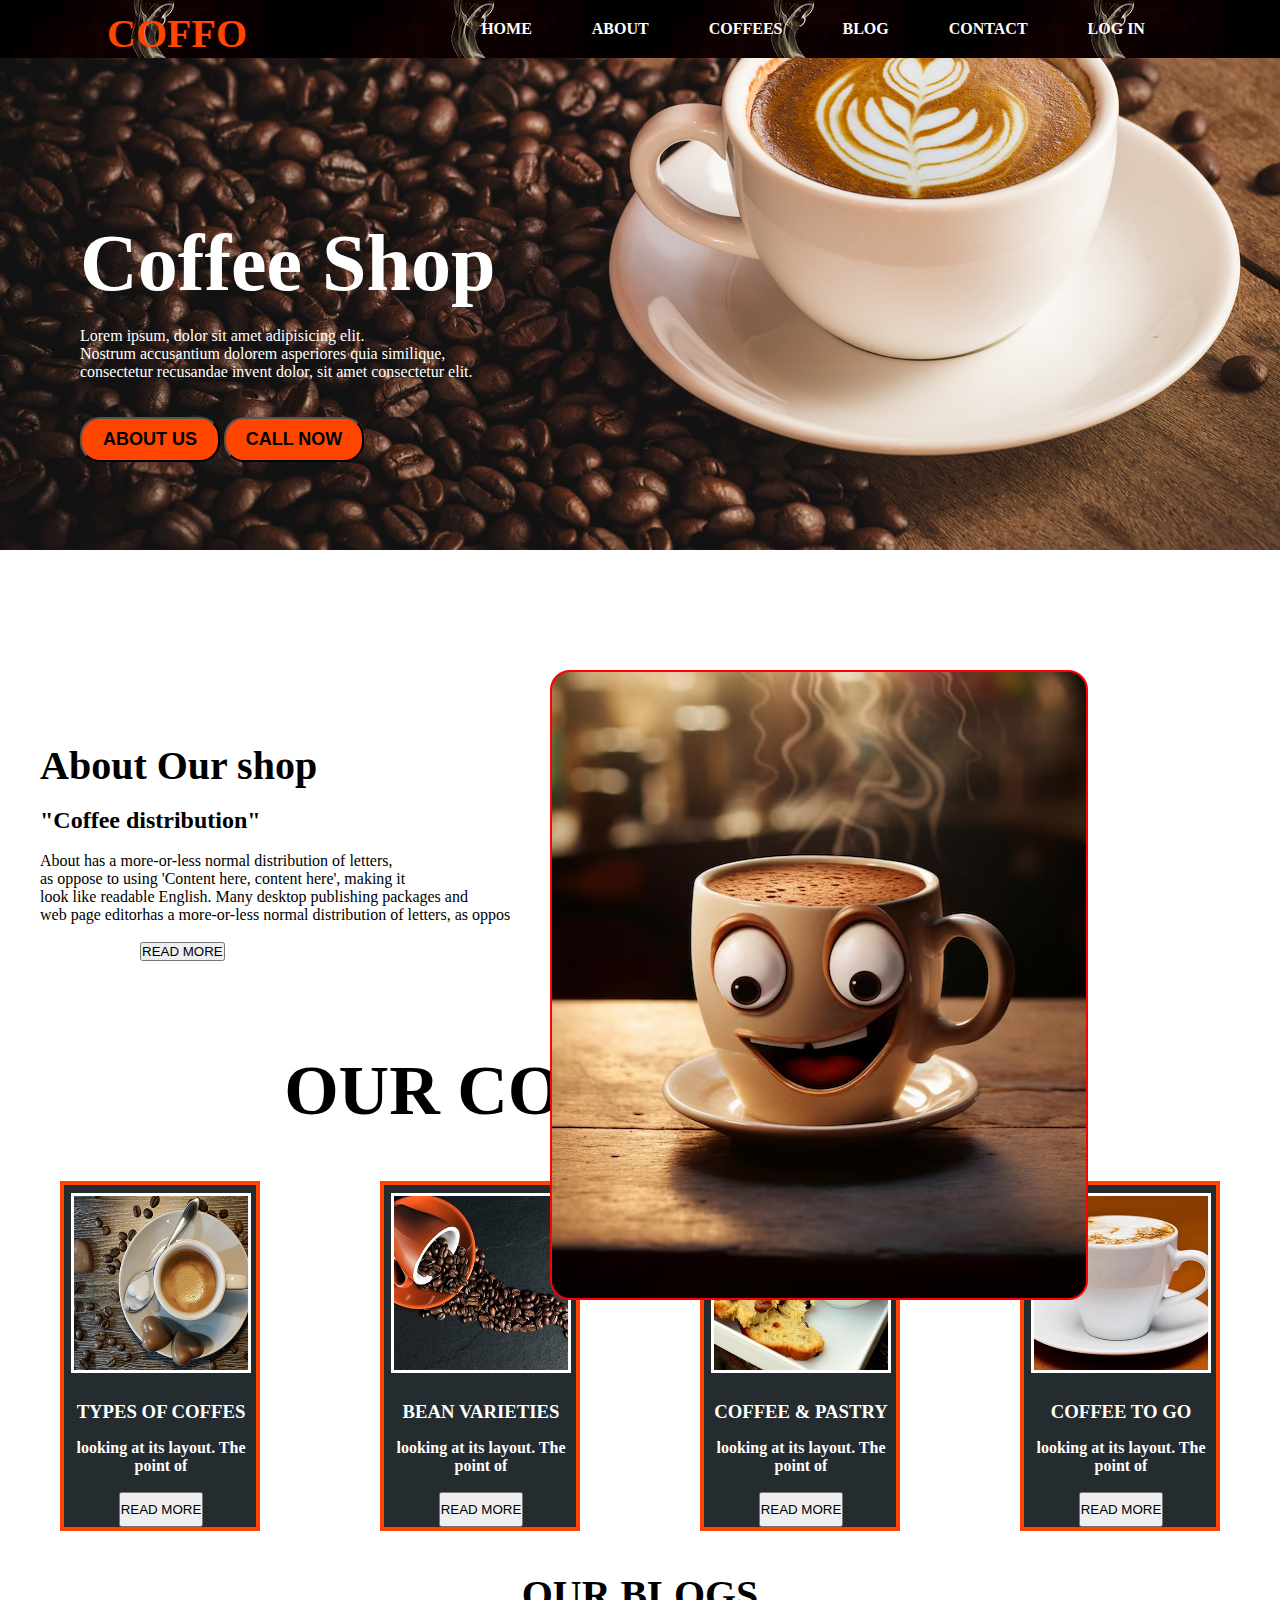
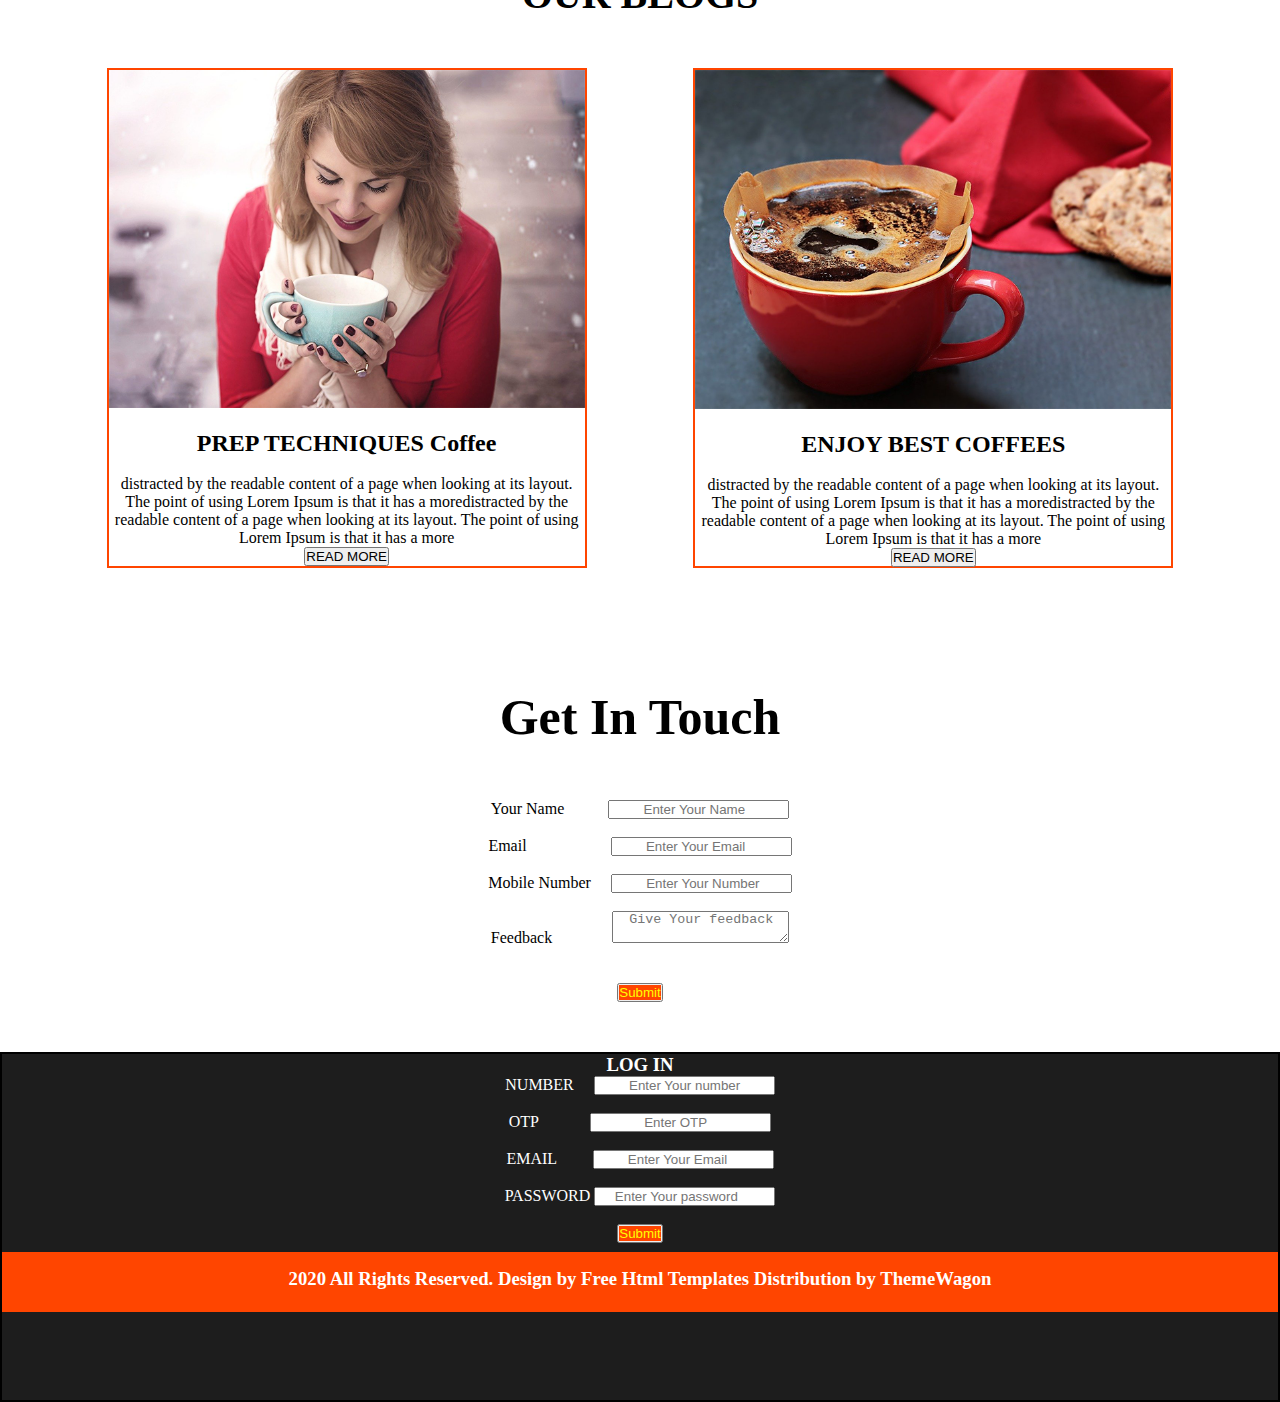
==== index.html @ 535ac754 "up" ====
<!DOCTYPE html>
<html lang="en">
<head>
    <meta charset="UTF-8">
    <meta name="viewport" content="width=device-width, initial-scale=1.0">
    <title>COFFEE</title>

    <!-- font awesome link -->
    
    <link rel="stylesheet" href="https://cdnjs.cloudflare.com/ajax/libs/font-awesome/6.6.0/css/all.min.css" integrity="sha512-Kc323vGBEqzTmouAECnVceyQqyqdsSiqLQISBL29aUW4U/M7pSPA/gEUZQqv1cwx4OnYxTxve5UMg5GT6L4JJg==" crossorigin="anonymous" referrerpolicy="no-referrer" />

    <!-- css link -->
<link rel="stylesheet" href="./style.scss/main.css">
    <!-- logo  -->
     <link rel="icon" href="./images/logo.png">
<!-- 
     <link rel="stylesheet" href="about.html"> -->


</head>
<body>

  <!-- navbar cording start from here -->
         
    <header id="navbar">
        <nav>
          <h1>COFFO</h1>
          <ul>
              <li>
                  <a href="./index.html">HOME</a>
                </li>
                <li>
                    <a href="about.html">ABOUT</a>
                </li>
                <li>
                    <a href="coffees.html">COFFEES</a>
                  
            <li><a href="blog.html">BLOG</a></li>
        </li>
        <li><a href="contact.html">CONTACT</a></li>
    
            <li>
              <a href="#login"
                >LOG IN &nbsp; <i class="fa-solid fa-magnifying-glass"></i
              ></a>
            </ul>
        </nav>
      </header>

      
  <!-- navbar cording end from here -->
        
   <!--================== main section start from here================================ -->


   <main>
    <section id="home">
    
      <div class="hometext">
       
        <h1 class="coffe-shop">Coffee Shop </h1>

        <br>
        
        <p>Lorem ipsum, dolor sit amet adipisicing elit. <br>
           Nostrum accusantium dolorem asperiores quia similique, <br>
            consectetur recusandae invent dolor, sit amet consectetur elit.</p>
         <br><br>
    
         <button class="btn">ABOUT US</button>
         <button class="btn">CALL NOW</button>

      </div>
    </section>

    <!-- main cording end from herr   -->

    <!-- about cording start from her  -->

    <section id="about">
      <div class="about-image"></div>
      <div class="about-text">
          <h1>About Our shop</h1> <br>
           <h4> "Coffee distribution"</h4> <br>
          <p>About has a more-or-less normal distribution of letters, <br>
             as oppose to using 'Content here, content here', making it <br>
              look like readable English. Many desktop publishing packages and <br>
              web page editorhas a more-or-less normal distribution of letters, as oppos</p>
     
            </div>
            <br>
      <button class="btn">READ MORE</button>
  
        </section>
      
        <!-- about cording end here -->
  



        
   <!--================== coffes start from here================================ -->

   <section id="coffees">
    <div class="text-coffes">
<h1>OUR COFFEE OFFER</h1>

    </div>

    <div class="box-top">
      
        <div class="box-4">
          <div class="box-5">
            <img src="./images/img-1.png" alt="">
          </div>
          <h3>TYPES OF COFFES</h3>
          <p>looking at its layout. The point of</p>
          <button class="btn">READ MORE</button>
        
        </div>
        <div class="box-4"> 
          <div class="box-5">
            <img src="./images/img-2.png" alt="">
          </div>
     <h3>     BEAN VARIETIES </h3>
     <p>looking at its layout. The point of</p>
     <button class="btn">READ MORE</button>
        </div>
        <div class="box-4">
          
          <div class="box-5">
          <img src="./images/img-3.png" alt="">
        </div>
          <h3> COFFEE & PASTRY</h3>
          <p>looking at its layout. The point of</p>
          <button class="btn">READ MORE</button>
        </div>
        <div class="box-4">
          <div class="box-5">
            <img src="./images/img-4.png" alt="">
          </div>
          <h3>COFFEE TO GO</h3>
          <p>looking at its layout. The point of</p>
          <button class="btn">READ MORE</button>
       
        </div>

    </div>
   </section>

<!-- coffese cording end here -->


   <!--================== blog start from here================================ -->
   <section id="no-work">
    <h1>OUR BLOGS</h1>
    <div  class="blog-main">
    <div class="blog-top2">
        <div class="blog-img">
            <img src="./images/blog-img1.png" alt="">
            <br> <br>
<h2>PREP TECHNIQUES Coffee</h2>
<br>
          
<p>distracted by the readable content of a page when looking at its layout. The point of using Lorem Ipsum is that it has a moredistracted by the readable content of a page when looking at its layout. The point of using Lorem Ipsum is that it has a more</p>
<button class="btn">READ MORE</button>
</div>

    </div>

    <div class="blog-top2">
        <div class="blog-img">
            <img src="./images/blog-img2.png" alt="">
            <br> <br>
<h2>ENJOY BEST COFFEES</h2>
<br>
            <p>distracted by the readable content of a page when looking at its layout. The point of using Lorem Ipsum is that it has a moredistracted by the readable content of a page when looking at its layout. The point of using Lorem Ipsum is that it has a more</p>
            <button class="btn">READ MORE</button>
        </div>
       
    </div>
</div>

</section>

<!-- blog cording end here -->


   <!--================== conatct section start from here================================ -->

   <section id="contact">
    <div class="contact-2">
    
    <div class="contact-input">
    
        <h1>Get In Touch
        </h1>
        <br><br><br>
    Your Name &nbsp; &nbsp;  &nbsp;  &nbsp;  &nbsp;  <input type="text" placeholder="         Enter Your Name">
    
    <br><br>
    Email  &nbsp; &nbsp; &nbsp; &nbsp; &nbsp; &nbsp; &nbsp; &nbsp;  &nbsp;  &nbsp;  
    <input type="text" placeholder="         Enter Your Email">
    
    <br><br>
    
    Mobile Number &nbsp; &nbsp;   <input type="text" placeholder="         Enter Your Number">
    
    <br><br>
      Feedback
     &nbsp; &nbsp; &nbsp; &nbsp;  &nbsp;  &nbsp;  &nbsp;  <textarea name="feedback" id="feedback" placeholder="  Give Your feedback"></textarea>
    <br><br><br>
    <button class="btn"><input class="submit" type="submit"></button>
    </div>
    </div>
    </section>
    
<!-- contact cordiing end here     -->

 
      <!-- footter work start from here  -->

      <footer id="main-footer">
        <div class="icons">
          <i class="fa-brands fa-instagram"></i>
          <i class="fa-brands fa-facebook"></i> 
          <i class="fa-brands fa-telegram"></i>
          <i class="fa-solid fa-mug-saucer"></i>
        </div>

        <div class="login">

          <h3>LOG IN</h3>
         NUMBER  &nbsp; &nbsp; <input type="text" placeholder="         Enter Your number">
         <br>  <br>
         OTP    &nbsp; &nbsp; &nbsp; &nbsp;   &nbsp; &nbsp;  <input type="text" placeholder="              Enter OTP">
         <br>  <br>
         EMAIL  &nbsp; &nbsp; &nbsp; &nbsp;    <input type="text" placeholder="         Enter Your Email">
         <br>  <br>
         PASSWORD    <input type="password" placeholder="     Enter Your password">
         <br>  <br>
         <button class="btn"><input class="submit" type="submit"></button>
         
          
        </div>
        <div class="copyright">
     <h3>2020 All Rights Reserved. Design by Free Html Templates Distribution by ThemeWagon</h3>
        </div>
      </footer>

      <!-- footer cording end here -->

    
</body>
</html>
---- style.scss/main.css ----
* {
  margin: 0px;
  padding: 0px;
  box-sizing: border-box;
  scroll-behavior: smooth;
}

/* ========================         navbar start from here     ======================= */
#navbar {
  position: fixed;
  z-index: 999;
  width: 100%;
  background-image: url(../images/nav.jpg);
  background-color: transparent;
}
#navbar nav {
  display: flex;
  justify-content: space-around;
}
#navbar nav h1 {
  color: orangered;
  font-weight: 700;
  font-size: 40px;
  padding-top: 10px;
}
#navbar nav ul {
  display: flex;
  /* /* margin-left: 60%; */
  gap: 20px;
  list-style: none;
}
#navbar nav li {
  padding: 20px;
}
#navbar nav li :hover {
  background-color: orangered;
  cursor: grab;
}
#navbar nav li :hover a {
  color: white;
}
#navbar nav li a {
  text-decoration: none;
  color: white;
  font-weight: bolder;
}

/* <!--================== main section start from here================================ --> */
#home {
  background-image: url(../images/coffee1.jpg);
  width: 100%;
  height: 550px;
  background-size: cover;
  background-position: bottom;
}
#home .hometext {
  padding-left: 80px;
  padding-top: 17%;
  color: white;
}
#home .hometext .btn {
  background-color: orangered;
  width: 140px;
  height: 45px;
  border-radius: 20px;
  font-size: 18px;
  font-weight: bolder;
}
#home .hometext .btn:hover {
  background-color: transparent;
  color: white;
  background-color: black;
}
#home .hometext .coffe-shop {
  font-size: 80px;
}

/* about cording start from here */
#about .btn {
  margin-left: 140px;
}
#about .about-text {
  padding-top: 15%;
  padding-left: 40px;
}
#about .about-text h1 {
  font-size: 40px;
}
#about .about-text h4 {
  font-size: 24px;
}
#about .about-image {
  width: 42%;
  height: 70%;
  border: 2px solid red;
  position: absolute;
  margin-top: 120px;
  margin-left: 550px;
  background-image: url(../images/about.avif);
  background-size: cover;
  background-position: center;
  border-radius: 20px;
}

/* about cording end here  */
#coffees {
  width: 100%;
  height: 520px;
  padding-top: 90px;
}
#coffees .text-coffes {
  text-align: center;
  font-size: 35px;
}
#coffees .box-top {
  display: grid;
  grid-template-columns: auto auto auto auto;
  justify-content: space-around;
  color: white;
  font-weight: bolder;
  margin-top: 50px;
}
#coffees .box-top .box-4 {
  width: 200px;
  height: 350px;
  border: 4px solid orangered;
  display: grid;
  justify-items: center;
  background-color: #242c2f;
  text-align: center;
}
#coffees .box-top .box-5 img {
  width: 180px;
  height: 180px;
  border: 3px solid white;
  margin: 7px;
  margin-top: 8px;
}

/* <!--================== blog start from here================================ --> */
#no-work {
  padding-top: 90px;
  text-align: center;
}
#no-work h1 {
  font-size: 40px;
}
#no-work .blog-main {
  padding-top: 50px;
  display: grid;
  grid-template-columns: auto auto;
  justify-content: space-evenly;
}
#no-work .blog-main .blog-top2 {
  width: 480px;
  height: 500px;
  border: 2px solid orangered;
}
#no-work .blog-main .blog-top2 .blog-img .btn3 {
  background-color: orangered;
  width: 140px;
  height: 45px;
  border-radius: 20px;
  font-size: 18px;
  font-weight: bolder;
}
#no-work .blog-main .blog-top2 .blog-img .btn3 :hover {
  background-color: transparent;
  color: white;
  background-color: black;
}
#no-work .blog-main .blog-top2 .blog-img img {
  background-size: cover;
  width: 100%;
}

/* <!--================== conatct section start from here================================ --> */
#contact .contact-2 {
  padding-top: 120px;
}
#contact .contact-2 .contact-input {
  text-align: center;
}
#contact .contact-2 .contact-input h1 {
  font-size: 50px;
}
#contact .contact-2 .contact-input .submit {
  color: yellow;
  background-color: orangered;
  border: none;
}

/* <!-- footter work start from here  --> */
#main-footer {
  width: 100%;
  height: 350px;
  border: 2px solid black;
  margin-top: 50px;
  text-align: center;
  background-color: #1d1d1d;
  color: white;
}
#main-footer .copyright {
  background-color: orangered;
  height: 60px;
  margin-top: 9px;
  padding-top: 16px;
}
#main-footer .icons {
  font-size: 50px;
}
#main-footer .login .btn .submit {
  background-color: orangered;
  border: none;
  color: yellow;
}/*# sourceMappingURL=main.css.map */
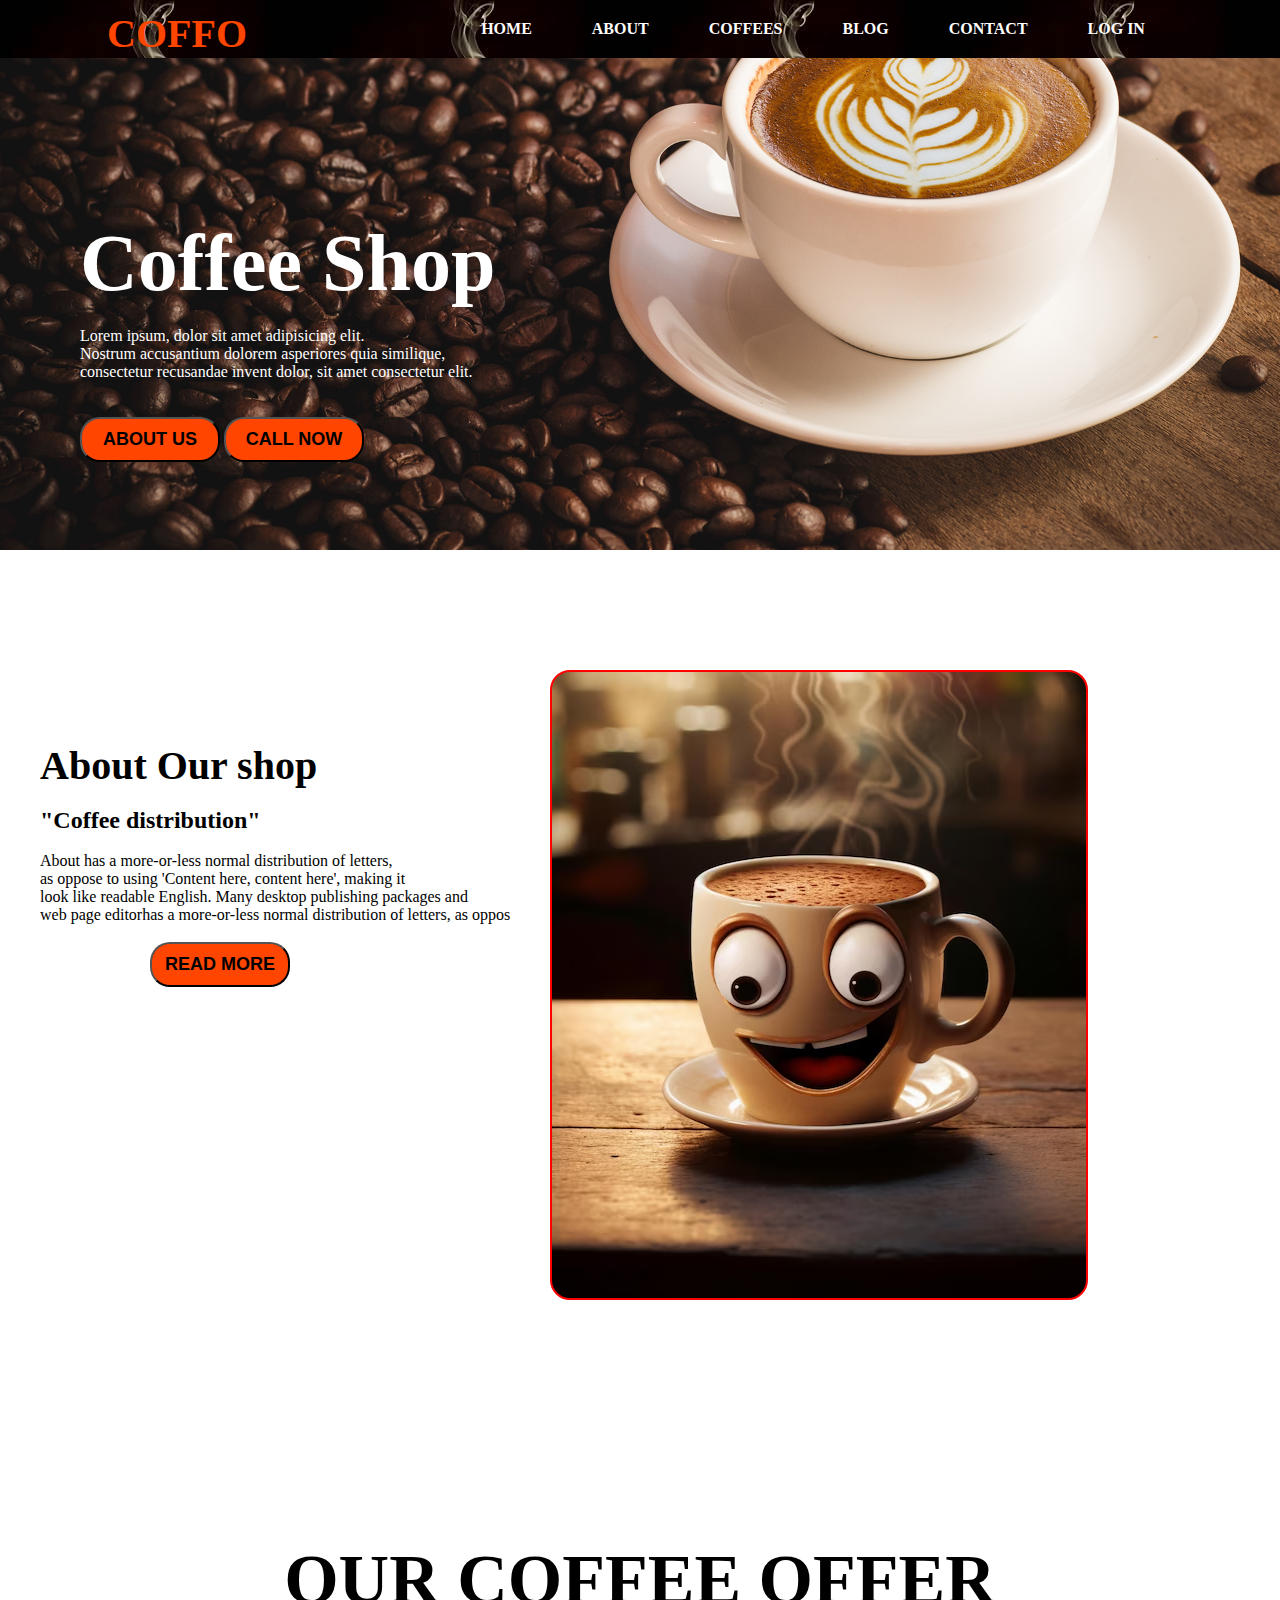
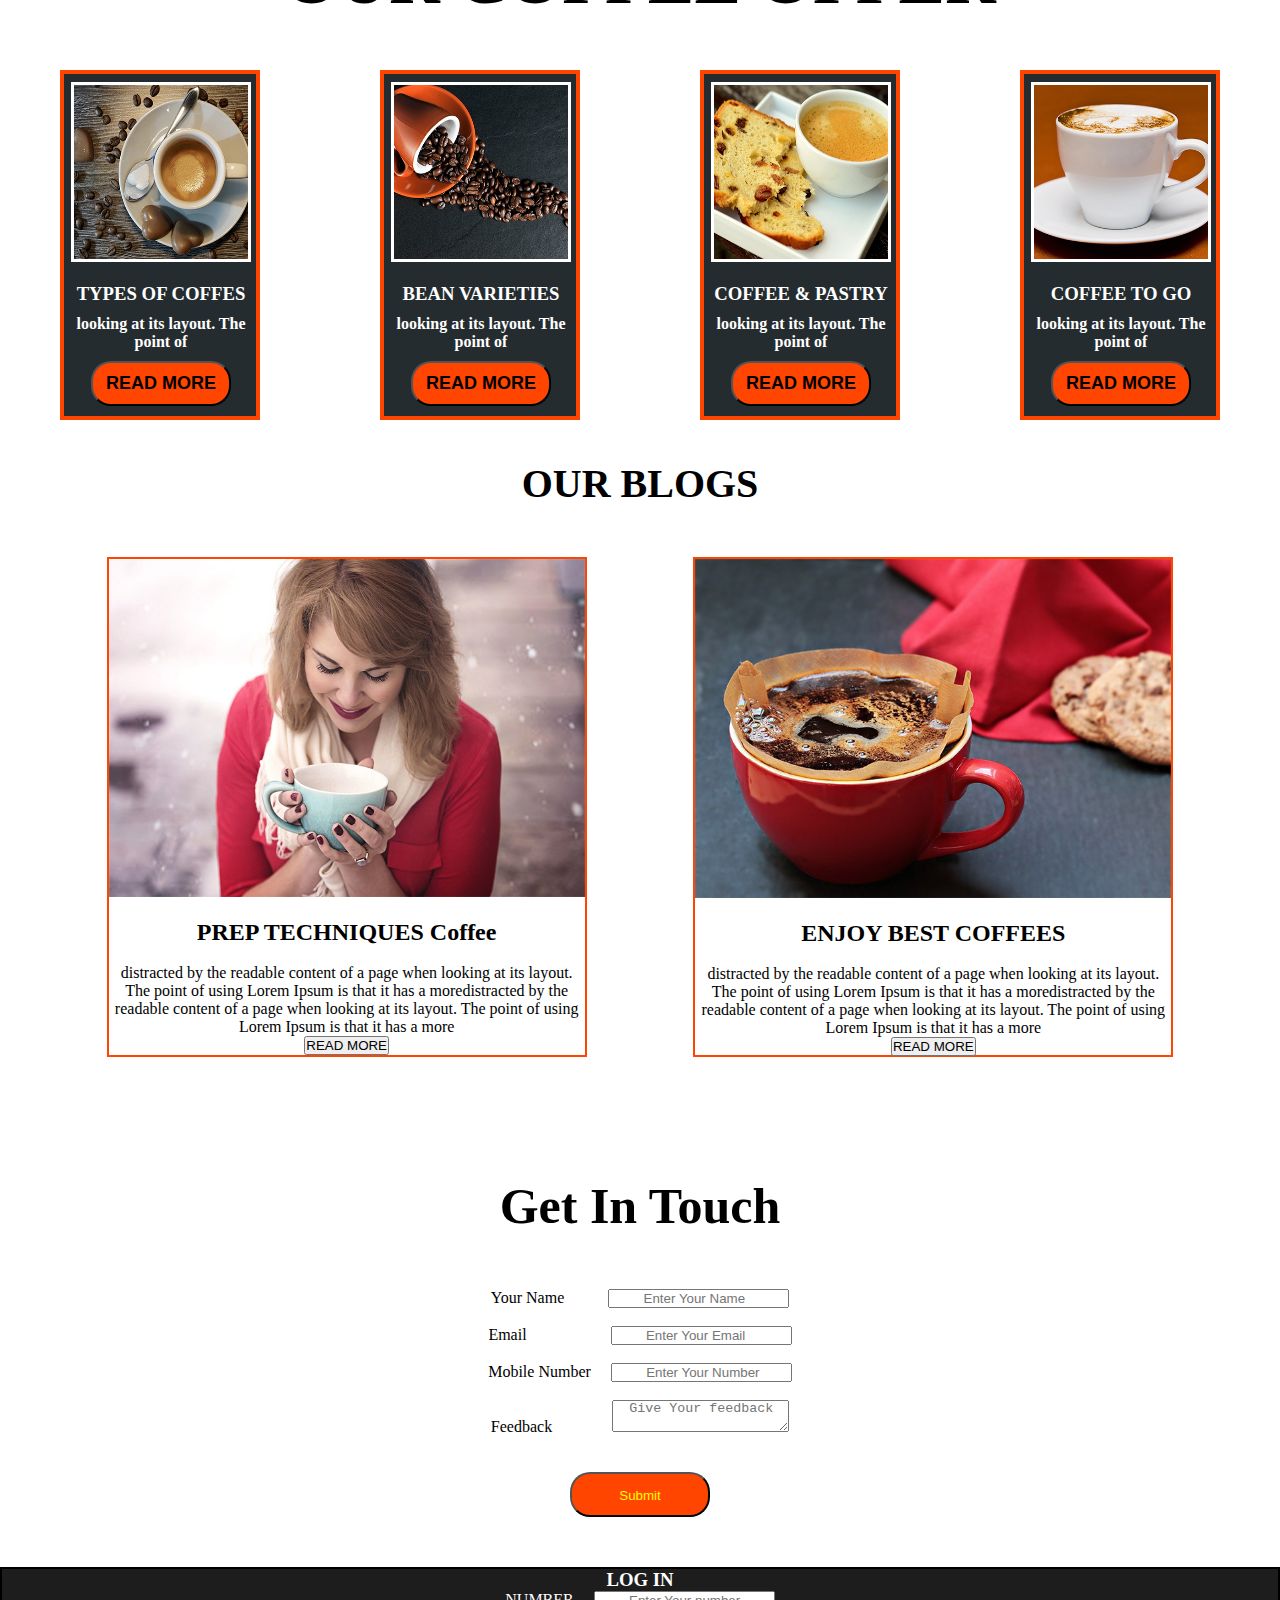
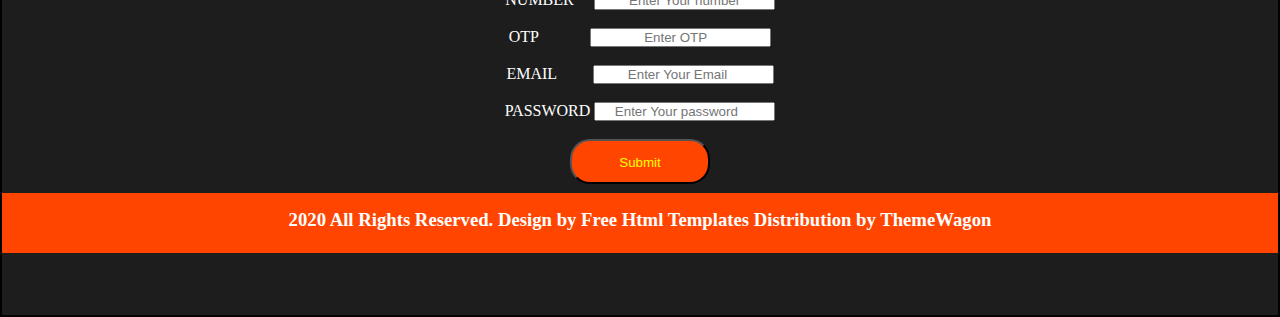
==== commit 874f0ed3: "add new somthing" ====
--- a/index.html
+++ b/index.html
@@ -50,7 +50,7 @@
       
   <!-- navbar cording end from here -->
         
-   <!--================== main section start from here================================ -->
+   <!--================== main / home section start from here================================ -->
 
 
    <main>
@@ -115,7 +115,7 @@
           </div>
           <h3>TYPES OF COFFES</h3>
           <p>looking at its layout. The point of</p>
-          <button class="btn">READ MORE</button>
+          <button class="btn9">READ MORE</button>
         
         </div>
         <div class="box-4"> 
@@ -124,7 +124,7 @@
           </div>
      <h3>     BEAN VARIETIES </h3>
      <p>looking at its layout. The point of</p>
-     <button class="btn">READ MORE</button>
+     <button class="btn9">READ MORE</button>
         </div>
         <div class="box-4">
           
@@ -133,7 +133,7 @@
         </div>
           <h3> COFFEE & PASTRY</h3>
           <p>looking at its layout. The point of</p>
-          <button class="btn">READ MORE</button>
+          <button class="btn9">READ MORE</button>
         </div>
         <div class="box-4">
           <div class="box-5">
@@ -141,17 +141,16 @@
           </div>
           <h3>COFFEE TO GO</h3>
           <p>looking at its layout. The point of</p>
-          <button class="btn">READ MORE</button>
+          <button class="btn9">READ MORE</button>
        
         </div>
 
     </div>
    </section>
 
-<!-- coffese cording end here -->
-
-
-   <!--================== blog start from here================================ -->
+
+        
+   <!--================== blog start from here============================== -->
    <section id="no-work">
     <h1>OUR BLOGS</h1>
     <div  class="blog-main">
@@ -163,7 +162,7 @@
 <br>
           
 <p>distracted by the readable content of a page when looking at its layout. The point of using Lorem Ipsum is that it has a moredistracted by the readable content of a page when looking at its layout. The point of using Lorem Ipsum is that it has a more</p>
-<button class="btn">READ MORE</button>
+<button class="btn3">READ MORE</button>
 </div>
 
     </div>
@@ -175,7 +174,7 @@
 <h2>ENJOY BEST COFFEES</h2>
 <br>
             <p>distracted by the readable content of a page when looking at its layout. The point of using Lorem Ipsum is that it has a moredistracted by the readable content of a page when looking at its layout. The point of using Lorem Ipsum is that it has a more</p>
-            <button class="btn">READ MORE</button>
+           <button class="btn3"> READ MORE</button>
         </div>
        
     </div>
@@ -183,9 +182,9 @@
 
 </section>
 
-<!-- blog cording end here -->
-
-
+<!-- blog work end -->
+
+     
    <!--================== conatct section start from here================================ -->
 
    <section id="contact">
@@ -210,12 +209,12 @@
       Feedback
      &nbsp; &nbsp; &nbsp; &nbsp;  &nbsp;  &nbsp;  &nbsp;  <textarea name="feedback" id="feedback" placeholder="  Give Your feedback"></textarea>
     <br><br><br>
-    <button class="btn"><input class="submit" type="submit"></button>
+    <button class="btn9"><input class="submit" type="submit"></button>
     </div>
     </div>
     </section>
-    
-<!-- contact cordiing end here     -->
+    <!-- contact cording end from here -->
+    
 
  
       <!-- footter work start from here  -->
@@ -239,7 +238,7 @@
          <br>  <br>
          PASSWORD    <input type="password" placeholder="     Enter Your password">
          <br>  <br>
-         <button class="btn"><input class="submit" type="submit"></button>
+         <button class="btn7"><input class="submit" type="submit"></button>
          
           
         </div>
--- a/style.scss/main.css
+++ b/style.scss/main.css
@@ -76,8 +76,8 @@
 }
 
 /* about cording start from here */
-#about .btn {
-  margin-left: 140px;
+#about {
+  height: 100vh;
 }
 #about .about-text {
   padding-top: 15%;
@@ -101,6 +101,20 @@
   background-position: center;
   border-radius: 20px;
 }
+#about .btn {
+  background-color: orangered;
+  width: 140px;
+  height: 45px;
+  border-radius: 20px;
+  font-size: 18px;
+  font-weight: bolder;
+  margin-left: 150px;
+}
+#about .btn:hover {
+  background-color: transparent;
+  color: white;
+  background-color: black;
+}
 
 /* about cording end here  */
 #coffees {
@@ -119,6 +133,20 @@
   color: white;
   font-weight: bolder;
   margin-top: 50px;
+}
+#coffees .box-top .btn9 {
+  background-color: orangered;
+  width: 140px;
+  height: 45px;
+  border-radius: 20px;
+  font-size: 18px;
+  font-weight: bolder;
+  margin-left: 0px;
+}
+#coffees .box-top .btn9:hover {
+  background-color: transparent;
+  color: white;
+  background-color: black;
 }
 #coffees .box-top .box-4 {
   width: 200px;
@@ -142,6 +170,19 @@
   padding-top: 90px;
   text-align: center;
 }
+#no-work .btn9 {
+  background-color: red;
+  width: 140px;
+  height: 45px;
+  border-radius: 20px;
+  font-size: 18px;
+  font-weight: bolder;
+}
+#no-work :hover {
+  background-color: transparent;
+  color: white;
+  background-color: black;
+}
 #no-work h1 {
   font-size: 40px;
 }
@@ -156,20 +197,7 @@
   height: 500px;
   border: 2px solid orangered;
 }
-#no-work .blog-main .blog-top2 .blog-img .btn3 {
-  background-color: orangered;
-  width: 140px;
-  height: 45px;
-  border-radius: 20px;
-  font-size: 18px;
-  font-weight: bolder;
-}
-#no-work .blog-main .blog-top2 .blog-img .btn3 :hover {
-  background-color: transparent;
-  color: white;
-  background-color: black;
-}
-#no-work .blog-main .blog-top2 .blog-img img {
+#no-work .blog-main .blog-top2 img {
   background-size: cover;
   width: 100%;
 }
@@ -184,6 +212,19 @@
 #contact .contact-2 .contact-input h1 {
   font-size: 50px;
 }
+#contact .contact-2 .contact-input .btn9 {
+  background-color: orangered;
+  width: 140px;
+  height: 45px;
+  border-radius: 20px;
+  font-size: 18px;
+  font-weight: bolder;
+}
+#contact .contact-2 .contact-input :hover {
+  background-color: transparent;
+  color: white;
+  background-color: black;
+}
 #contact .contact-2 .contact-input .submit {
   color: yellow;
   background-color: orangered;
@@ -209,7 +250,20 @@
 #main-footer .icons {
   font-size: 50px;
 }
-#main-footer .login .btn .submit {
+#main-footer .login .btn7 {
+  background-color: orangered;
+  width: 140px;
+  height: 45px;
+  border-radius: 20px;
+  font-size: 18px;
+  font-weight: bolder;
+}
+#main-footer .login :hover {
+  background-color: transparent;
+  color: white;
+  background-color: black;
+}
+#main-footer .login .btn7 .submit {
   background-color: orangered;
   border: none;
   color: yellow;
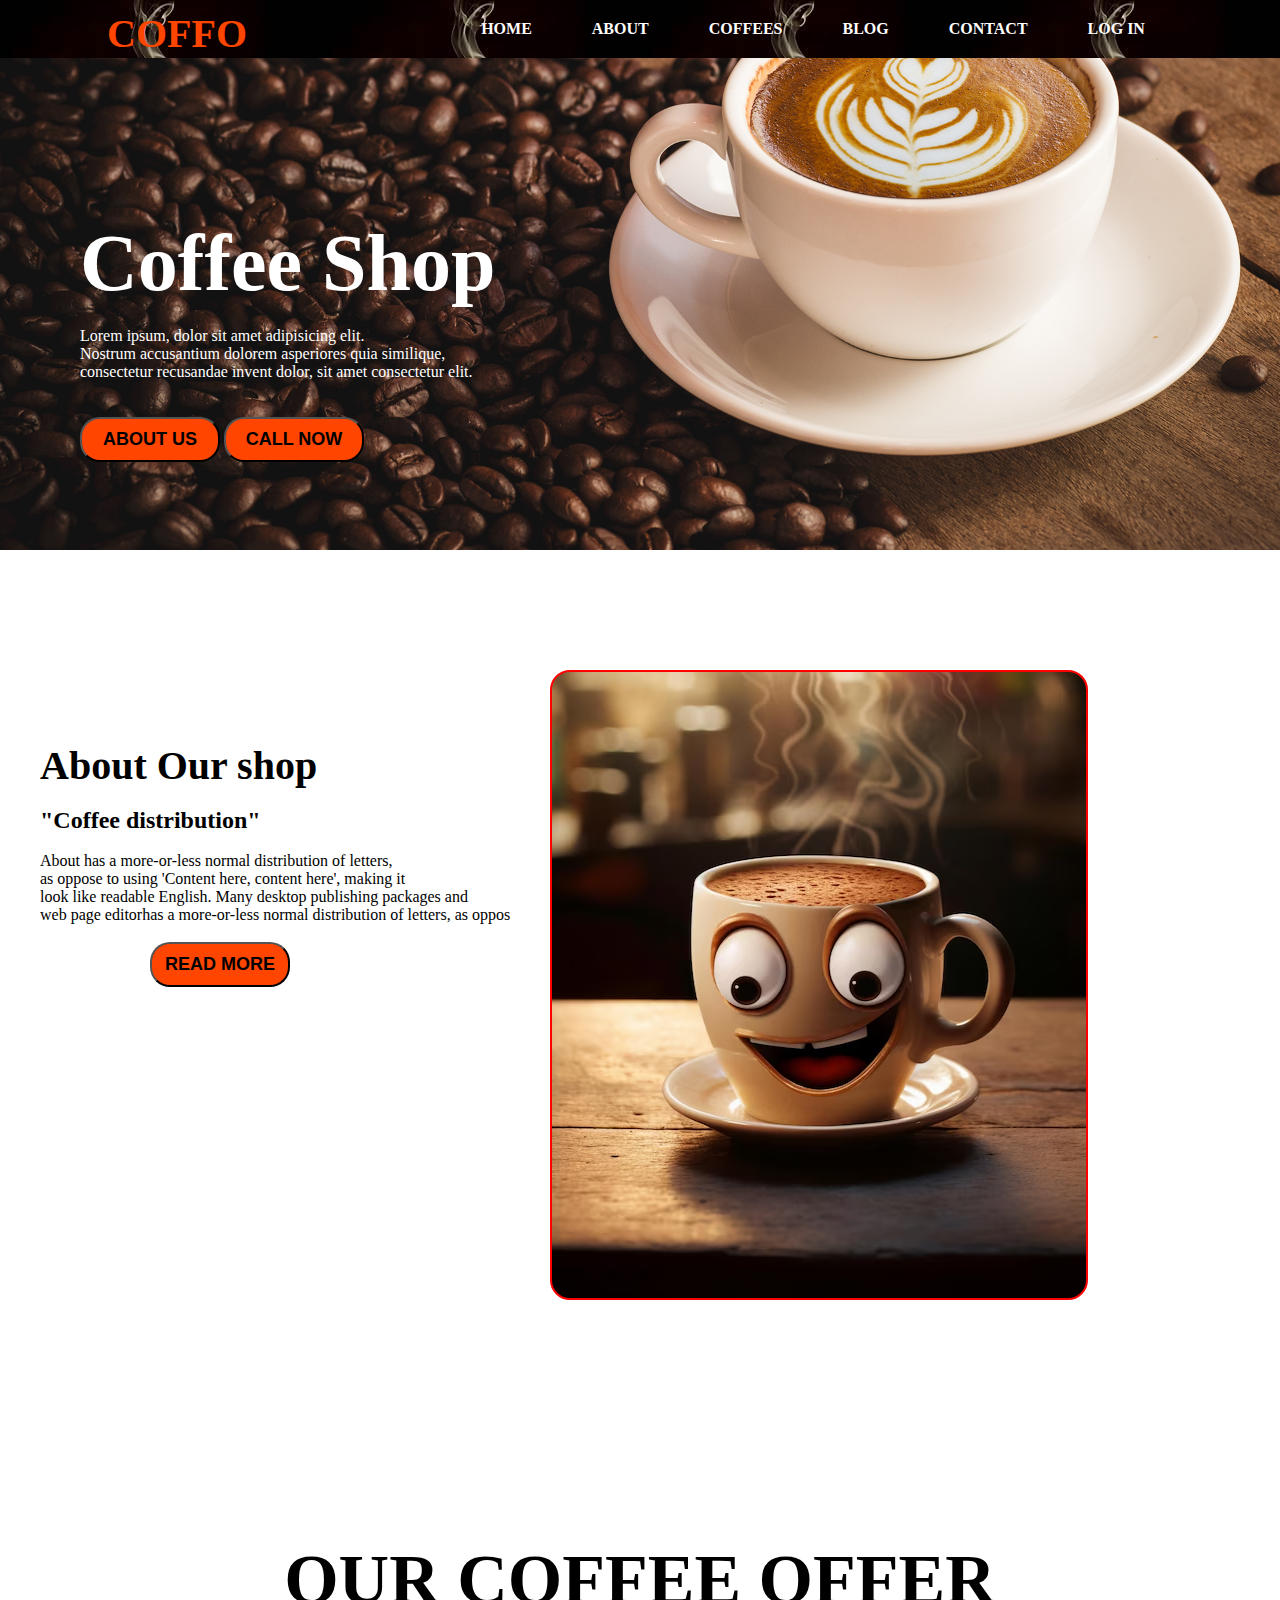
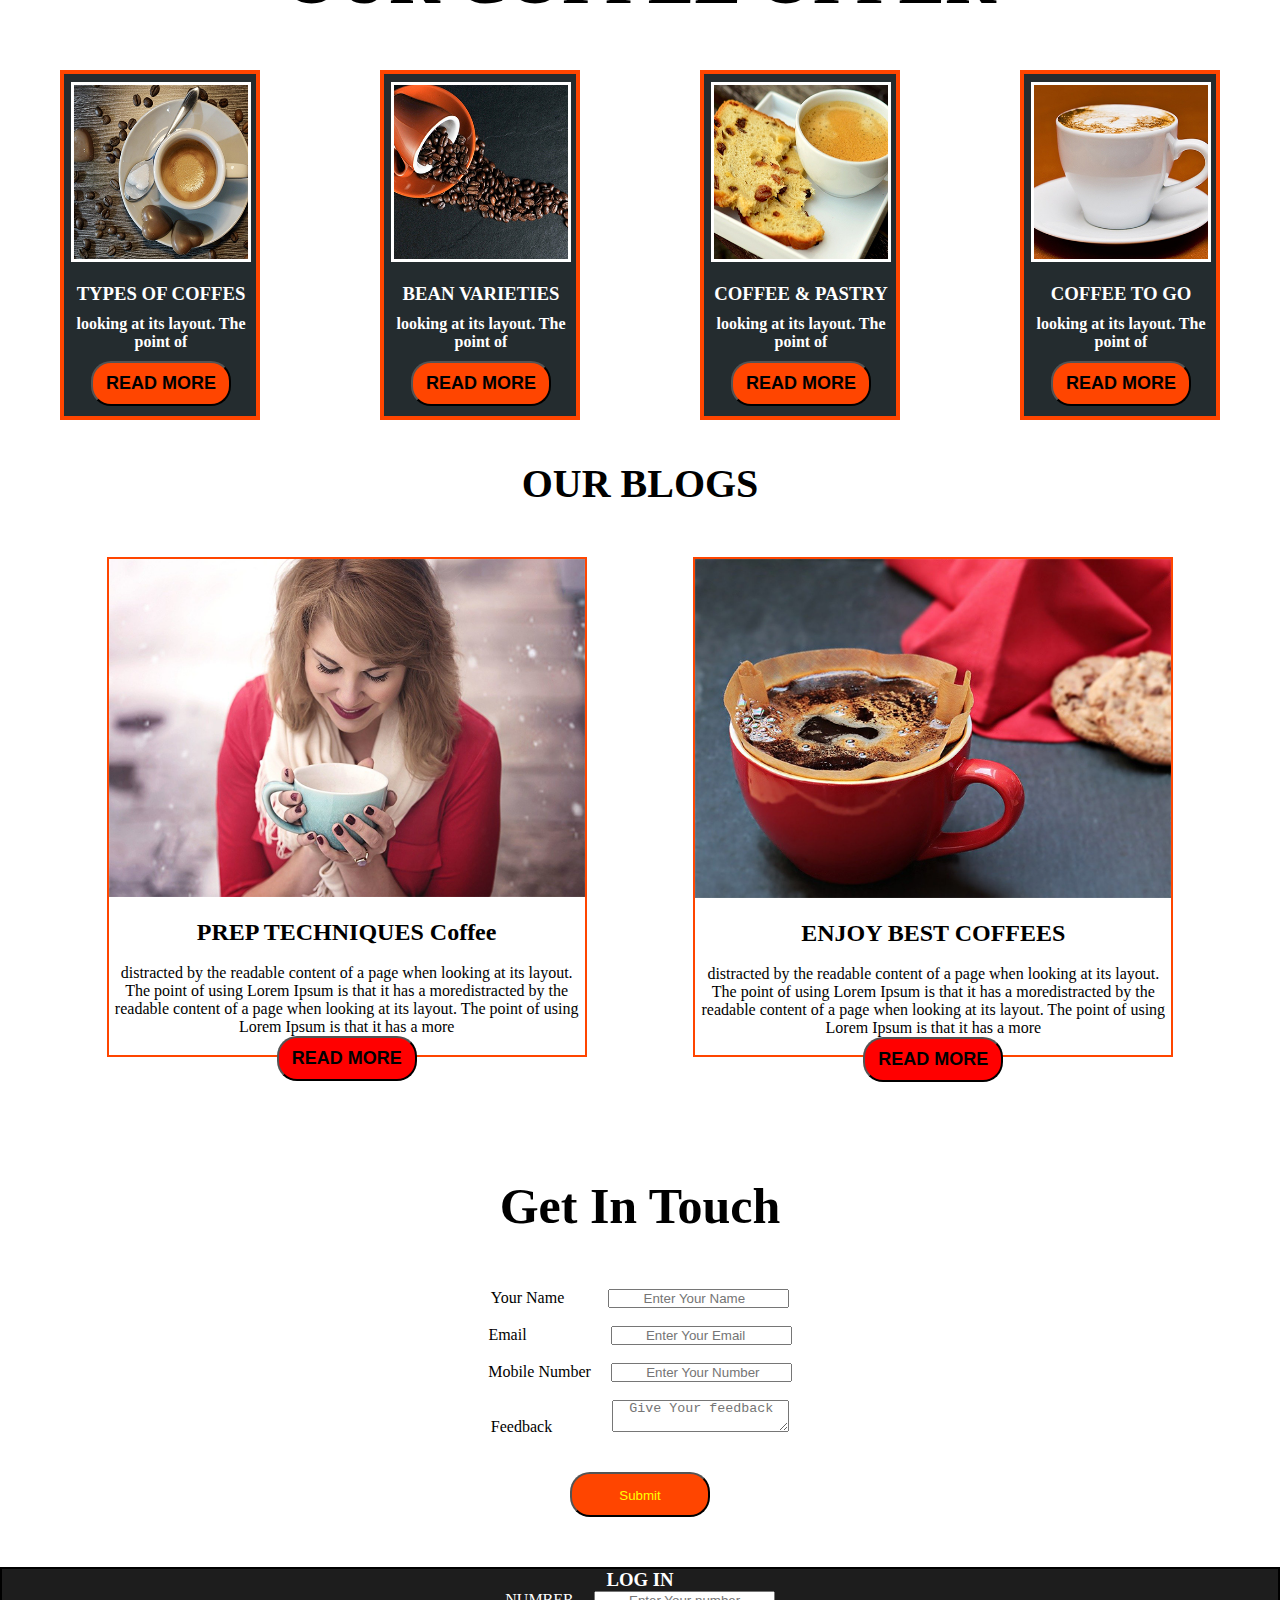
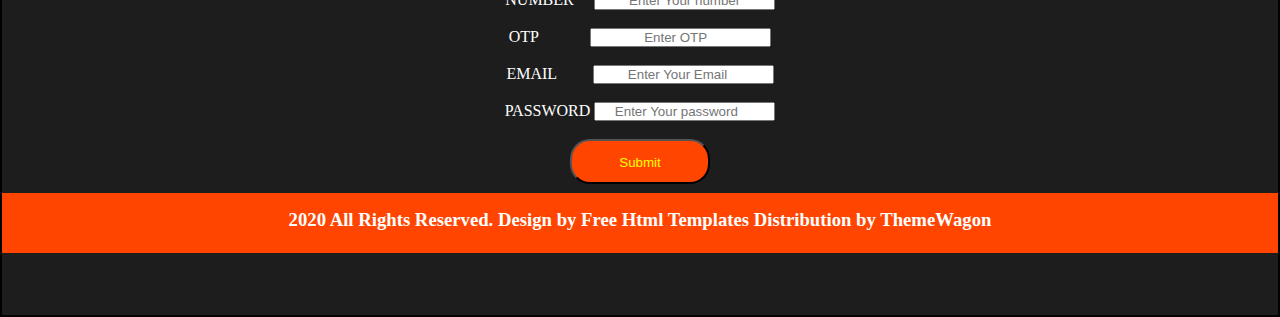
==== commit 4690ce78: "almost work done" ====
--- a/index.html
+++ b/index.html
@@ -40,7 +40,7 @@
         <li><a href="contact.html">CONTACT</a></li>
     
             <li>
-              <a href="#login"
+              <a href="#main-footer"
                 >LOG IN &nbsp; <i class="fa-solid fa-magnifying-glass"></i
               ></a>
             </ul>
@@ -149,7 +149,7 @@
    </section>
 
 
-        
+
    <!--================== blog start from here============================== -->
    <section id="no-work">
     <h1>OUR BLOGS</h1>
@@ -162,7 +162,7 @@
 <br>
           
 <p>distracted by the readable content of a page when looking at its layout. The point of using Lorem Ipsum is that it has a moredistracted by the readable content of a page when looking at its layout. The point of using Lorem Ipsum is that it has a more</p>
-<button class="btn3">READ MORE</button>
+<button class="btn6">READ MORE</button>
 </div>
 
     </div>
@@ -174,7 +174,7 @@
 <h2>ENJOY BEST COFFEES</h2>
 <br>
             <p>distracted by the readable content of a page when looking at its layout. The point of using Lorem Ipsum is that it has a moredistracted by the readable content of a page when looking at its layout. The point of using Lorem Ipsum is that it has a more</p>
-           <button class="btn3"> READ MORE</button>
+           <button class="btn6"> READ MORE</button>
         </div>
        
     </div>
--- a/style.scss/main.css
+++ b/style.scss/main.css
@@ -170,19 +170,6 @@
   padding-top: 90px;
   text-align: center;
 }
-#no-work .btn9 {
-  background-color: red;
-  width: 140px;
-  height: 45px;
-  border-radius: 20px;
-  font-size: 18px;
-  font-weight: bolder;
-}
-#no-work :hover {
-  background-color: transparent;
-  color: white;
-  background-color: black;
-}
 #no-work h1 {
   font-size: 40px;
 }
@@ -192,6 +179,19 @@
   grid-template-columns: auto auto;
   justify-content: space-evenly;
 }
+#no-work .blog-main .btn6 {
+  background-color: red;
+  width: 140px;
+  height: 45px;
+  border-radius: 20px;
+  font-size: 18px;
+  font-weight: bolder;
+}
+#no-work .blog-main :hover {
+  background-color: transparent;
+  color: white;
+  background-color: black;
+}
 #no-work .blog-main .blog-top2 {
   width: 480px;
   height: 500px;
@@ -267,4 +267,40 @@
   background-color: orangered;
   border: none;
   color: yellow;
+}
+
+@media (max-width: 450px) {
+  #about .about-image {
+    margin-left: 90px;
+    width: 60%;
+    height: 30%;
+    margin-top: 160px;
+  }
+  #about .about-text h1 {
+    padding-left: 30px;
+  }
+  #about .about-text p {
+    margin-top: 150px;
+  }
+  #about .about-text h4 {
+    padding-left: 60px;
+  }
+  #coffees h1 {
+    font-size: 35px;
+  }
+  #coffees .box-top {
+    grid-template-columns: auto auto;
+  }
+  /* our blog responsive */
+  #no-work {
+    margin-top: 399px;
+  }
+  #no-work .blog-main {
+    grid-template-columns: auto;
+  }
+  #no-work .blog-main .blog-top2 {
+    width: 80%;
+    height: 95%;
+    margin-left: 40px;
+  }
 }/*# sourceMappingURL=main.css.map */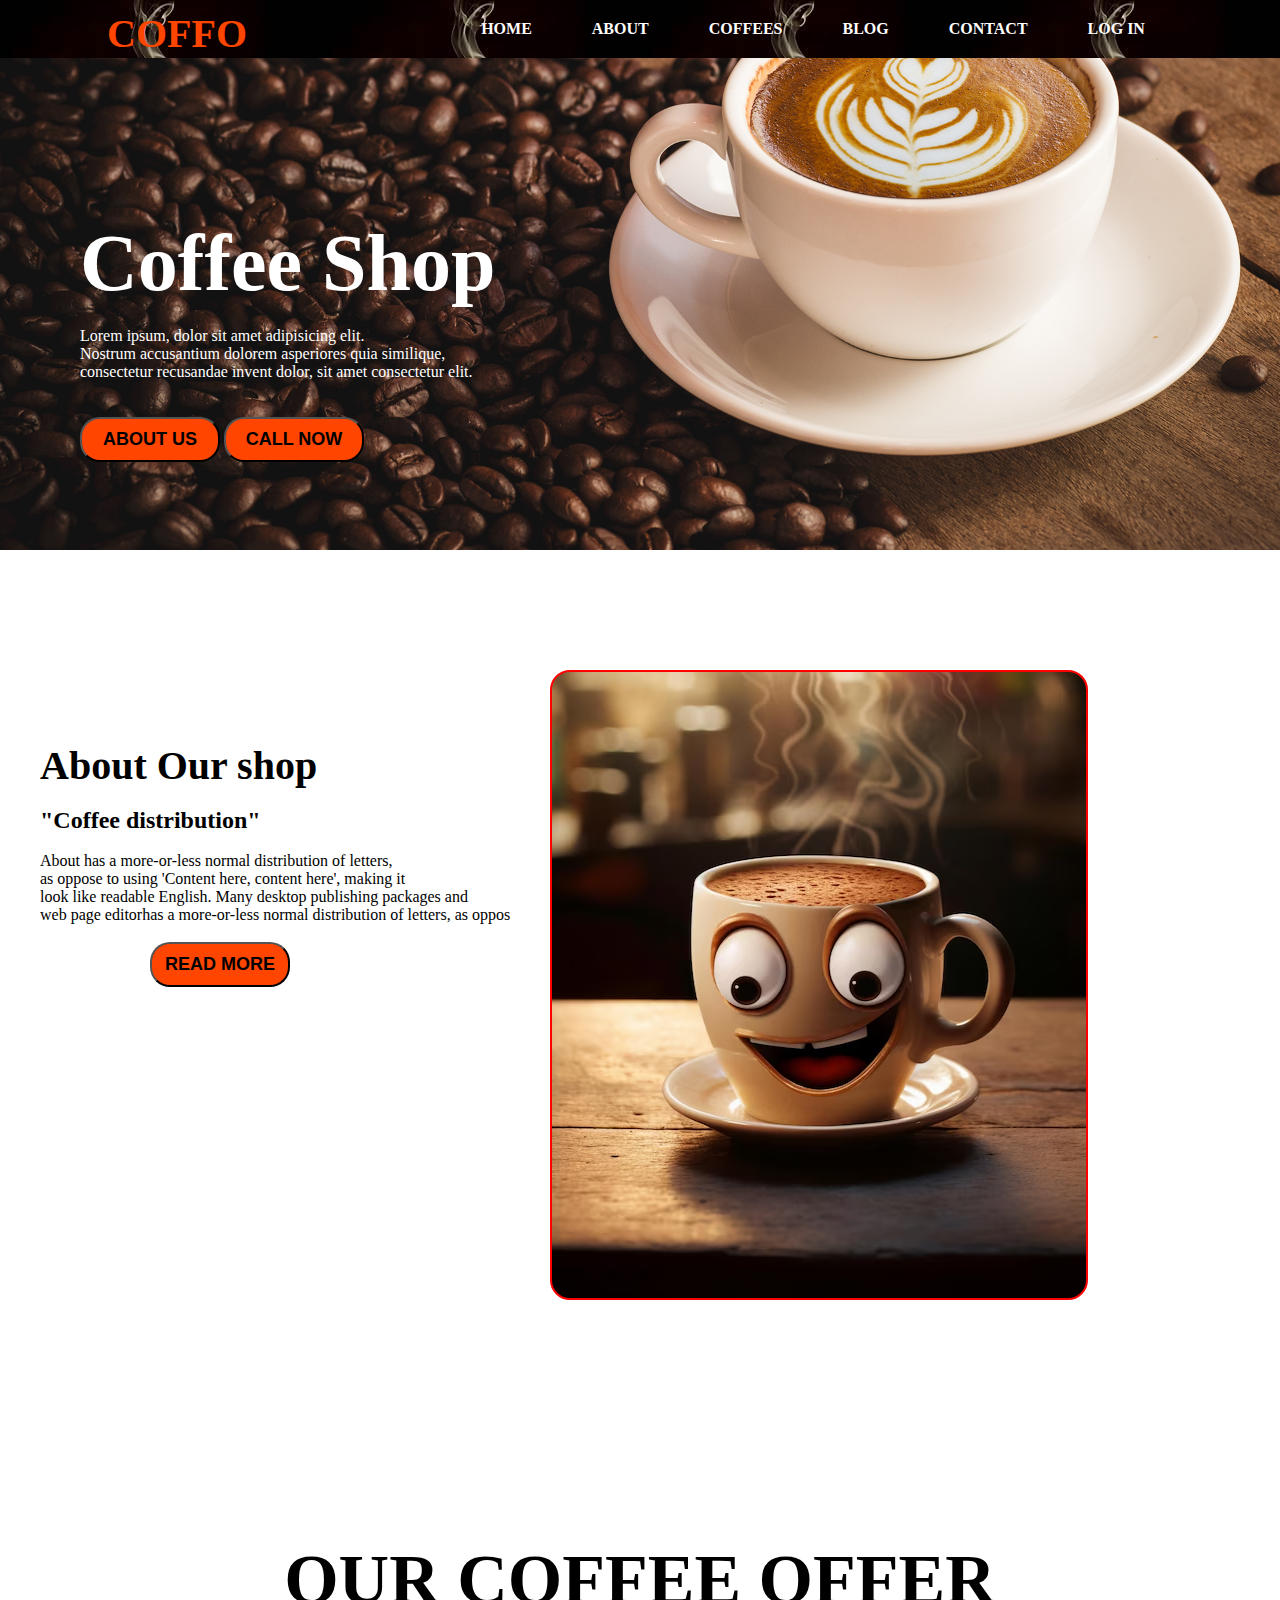
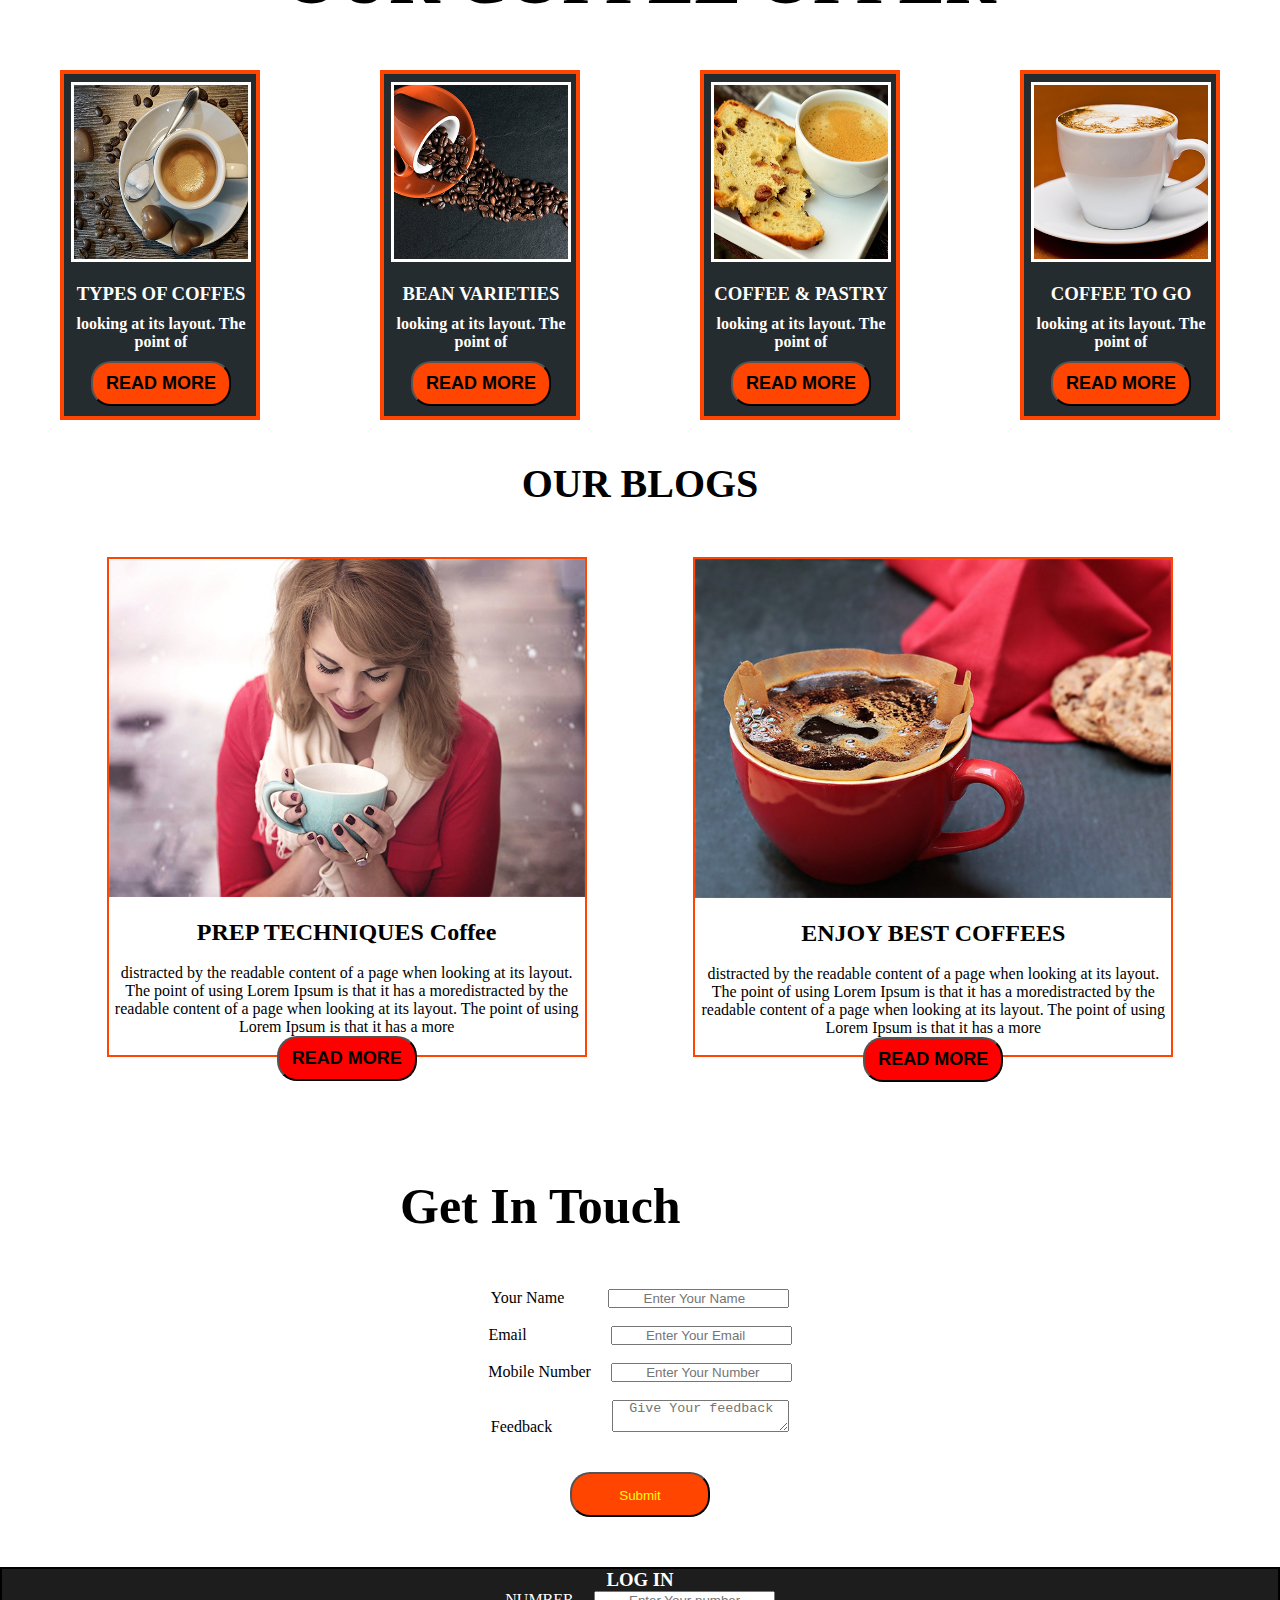
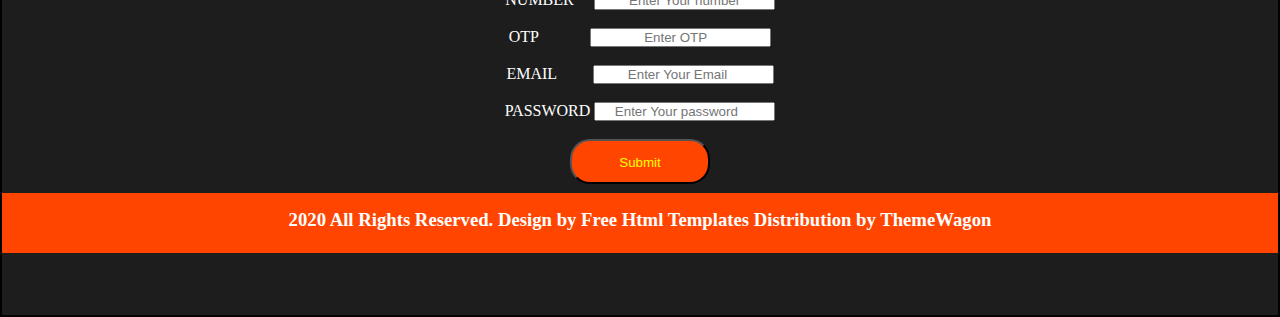
==== commit c403d4c0: "navbar work responsive work pending" ====
--- a/index.html
+++ b/index.html
@@ -5,50 +5,54 @@
     <meta name="viewport" content="width=device-width, initial-scale=1.0">
     <title>COFFEE</title>
 
-    <!-- font awesome link -->
+    <!-- ===========font awesome link ==================-->
     
     <link rel="stylesheet" href="https://cdnjs.cloudflare.com/ajax/libs/font-awesome/6.6.0/css/all.min.css" integrity="sha512-Kc323vGBEqzTmouAECnVceyQqyqdsSiqLQISBL29aUW4U/M7pSPA/gEUZQqv1cwx4OnYxTxve5UMg5GT6L4JJg==" crossorigin="anonymous" referrerpolicy="no-referrer" />
 
-    <!-- css link -->
+    <!--================== css link ==================-->
+
 <link rel="stylesheet" href="./style.scss/main.css">
-    <!-- logo  -->
+
+    <!-- ==================  logo  ================== -->
+
      <link rel="icon" href="./images/logo.png">
-<!-- 
-     <link rel="stylesheet" href="about.html"> -->
+
+<!-- <link rel="stylesheet" href="about.html"> -->
 
 
 </head>
 <body>
 
-  <!-- navbar cording start from here -->
+  <!--================== navbar cording start from here ================== -->
          
-    <header id="navbar">
-        <nav>
-          <h1>COFFO</h1>
-          <ul>
-              <li>
-                  <a href="./index.html">HOME</a>
-                </li>
-                <li>
-                    <a href="about.html">ABOUT</a>
-                </li>
-                <li>
-                    <a href="coffees.html">COFFEES</a>
-                  
-            <li><a href="blog.html">BLOG</a></li>
-        </li>
-        <li><a href="contact.html">CONTACT</a></li>
-    
+  
+  <header id="navbar">
+    <nav>
+      <h1>COFFO</h1>
+      <ul>
+          <li>
+              <a href="./index.html">HOME</a>
+            </li>
             <li>
-              <a href="#main-footer"
-                >LOG IN &nbsp; <i class="fa-solid fa-magnifying-glass"></i
-              ></a>
-            </ul>
-        </nav>
-      </header>
-
-      
-  <!-- navbar cording end from here -->
+                <a href="about.html">ABOUT</a>
+            </li>
+            <li>
+                <a href="coffees.html">COFFEES</a>
+              
+        <li><a href="blog.html">BLOG</a></li>
+    </li>
+    <li><a href="contact.html">CONTACT</a></li>
+
+        <li>
+          <a href="#main-footer"
+            >LOG IN &nbsp; <i class="fa-solid fa-magnifying-glass"></i
+          ></a>
+        </ul>
+    </nav>
+  </header>
+
+  
+  <!--================== navbar cording end from here ==================-->
         
    <!--================== main / home section start from here================================ -->
 
@@ -68,14 +72,14 @@
          <br><br>
     
          <button class="btn">ABOUT US</button>
-         <button class="btn">CALL NOW</button>
+         <button class="btn-2">CALL NOW</button>
 
       </div>
     </section>
 
-    <!-- main cording end from herr   -->
-
-    <!-- about cording start from her  -->
+    <!-- ================== main cording end from herr  ================== -->
+
+    <!--================== about cording start from her  ==================-->
 
     <section id="about">
       <div class="about-image"></div>
@@ -93,12 +97,8 @@
   
         </section>
       
-        <!-- about cording end here -->
-  
-
-
-
-        
+        <!--================== about cording end here ==================-->
+  
    <!--================== coffes start from here================================ -->
 
    <section id="coffees">
@@ -151,6 +151,7 @@
 
 
    <!--================== blog start from here============================== -->
+
    <section id="no-work">
     <h1>OUR BLOGS</h1>
     <div  class="blog-main">
@@ -182,7 +183,7 @@
 
 </section>
 
-<!-- blog work end -->
+<!--================== blog work end  ================== -->
 
      
    <!--================== conatct section start from here================================ -->
@@ -190,10 +191,9 @@
    <section id="contact">
     <div class="contact-2">
     
+      <h1>Get In Touch</h1>
     <div class="contact-input">
     
-        <h1>Get In Touch
-        </h1>
         <br><br><br>
     Your Name &nbsp; &nbsp;  &nbsp;  &nbsp;  &nbsp;  <input type="text" placeholder="         Enter Your Name">
     
@@ -213,11 +213,12 @@
     </div>
     </div>
     </section>
-    <!-- contact cording end from here -->
+    </main>
+    <!--================== contact cording end from here ==================-->
     
 
  
-      <!-- footter work start from here  -->
+      <!--================== footter work start from here  ==================-->
 
       <footer id="main-footer">
         <div class="icons">
@@ -227,9 +228,10 @@
           <i class="fa-solid fa-mug-saucer"></i>
         </div>
 
+        
+        <h3>LOG IN</h3>
         <div class="login">
 
-          <h3>LOG IN</h3>
          NUMBER  &nbsp; &nbsp; <input type="text" placeholder="         Enter Your number">
          <br>  <br>
          OTP    &nbsp; &nbsp; &nbsp; &nbsp;   &nbsp; &nbsp;  <input type="text" placeholder="              Enter OTP">
@@ -247,8 +249,11 @@
         </div>
       </footer>
 
-      <!-- footer cording end here -->
+      <!-- ================== footer cording end here ==================-->
 
     
 </body>
-</html>+</html>
+
+
+<!--================== our index work end and complete ================== -->--- a/style.scss/main.css
+++ b/style.scss/main.css
@@ -25,7 +25,6 @@
 }
 #navbar nav ul {
   display: flex;
-  /* /* margin-left: 60%; */
   gap: 20px;
   list-style: none;
 }
@@ -35,6 +34,7 @@
 #navbar nav li :hover {
   background-color: orangered;
   cursor: grab;
+  font-size: 16.5px;
 }
 #navbar nav li :hover a {
   color: white;
@@ -45,6 +45,7 @@
   font-weight: bolder;
 }
 
+/* ========================         navbar start from here     ======================= */
 /* <!--================== main section start from here================================ --> */
 #home {
   background-image: url(../images/coffee1.jpg);
@@ -71,11 +72,25 @@
   color: white;
   background-color: black;
 }
+#home .hometext .btn-2 {
+  background-color: orangered;
+  width: 140px;
+  height: 45px;
+  border-radius: 20px;
+  font-size: 18px;
+  font-weight: bolder;
+}
+#home .hometext .btn-2:hover {
+  background-color: transparent;
+  color: white;
+  background-color: rgb(122, 236, 16);
+}
 #home .hometext .coffe-shop {
   font-size: 80px;
 }
 
-/* about cording start from here */
+/* <!--================== main section start from here ============================= --> */
+/*  ===================== about cording start from  =====================   */
 #about {
   height: 100vh;
 }
@@ -116,7 +131,7 @@
   background-color: black;
 }
 
-/* about cording end here  */
+/*  ===================== about cording end here   =====================*/
 #coffees {
   width: 100%;
   height: 520px;
@@ -202,15 +217,17 @@
   width: 100%;
 }
 
+/* <!--================== blog start from here================================ --> */
 /* <!--================== conatct section start from here================================ --> */
 #contact .contact-2 {
   padding-top: 120px;
 }
+#contact .contact-2 h1 {
+  font-size: 50px;
+  margin-left: 400px;
+}
 #contact .contact-2 .contact-input {
   text-align: center;
-}
-#contact .contact-2 .contact-input h1 {
-  font-size: 50px;
 }
 #contact .contact-2 .contact-input .btn9 {
   background-color: orangered;
@@ -230,8 +247,15 @@
   background-color: orangered;
   border: none;
 }
-
-/* <!-- footter work start from here  --> */
+#contact .contact-2 .contact-input .submit:hover {
+  background-color: transparent;
+  color: white;
+  background-color: black;
+  border: none;
+}
+
+/* <!--================== conatct section start from here================================ --> */
+/* <!-- ========================= footter work start from here ========================= --> */
 #main-footer {
   width: 100%;
   height: 350px;
@@ -268,7 +292,14 @@
   border: none;
   color: yellow;
 }
-
+#main-footer .login .btn7 .submit:hover {
+  background-color: transparent;
+  color: white;
+  background-color: black;
+  border: none;
+}
+
+/* <!-- ========================= footter work start from here ========================= --> */
 @media (max-width: 450px) {
   #about .about-image {
     margin-left: 90px;
@@ -291,7 +322,7 @@
   #coffees .box-top {
     grid-template-columns: auto auto;
   }
-  /* our blog responsive */
+  /*=======================  our blog responsive  ======================= */
   #no-work {
     margin-top: 399px;
   }
@@ -303,4 +334,7 @@
     height: 95%;
     margin-left: 40px;
   }
+  #contact .contact-2 h1 {
+    margin-left: 60px;
+  }
 }/*# sourceMappingURL=main.css.map */